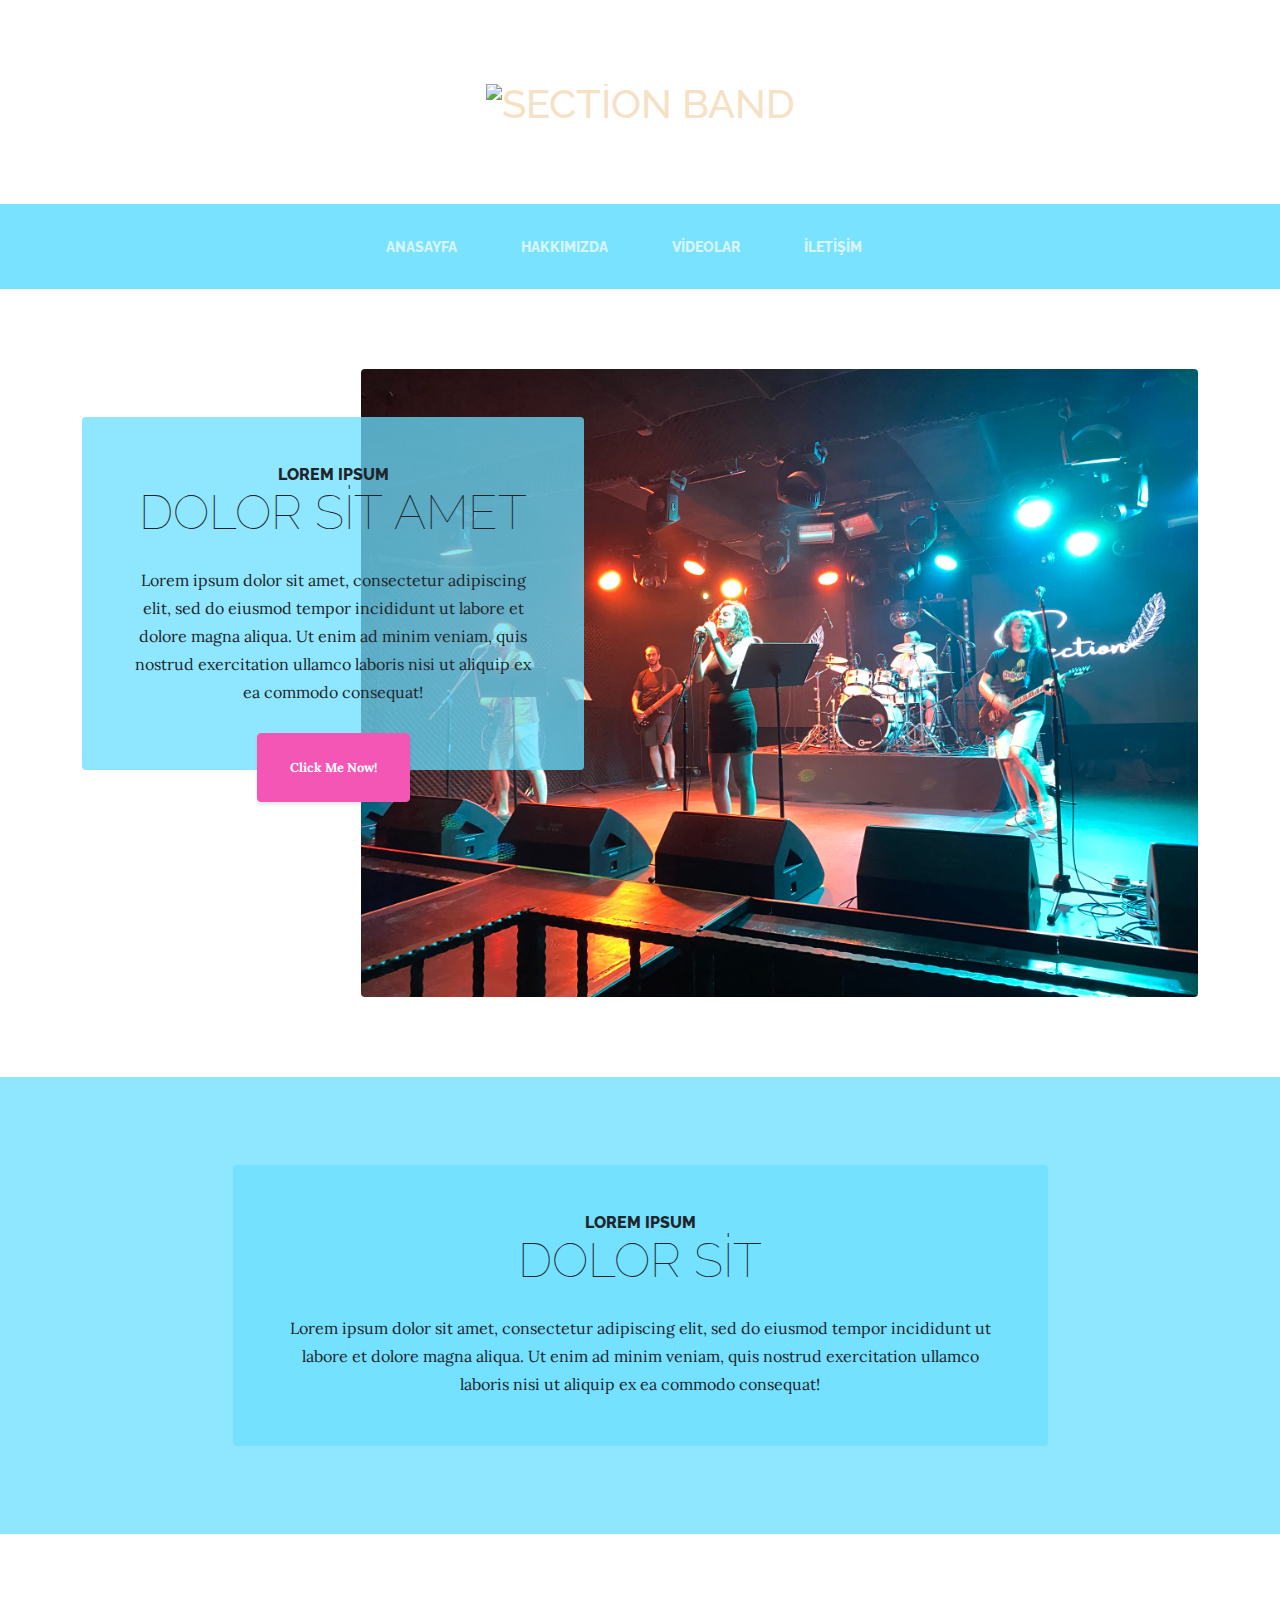
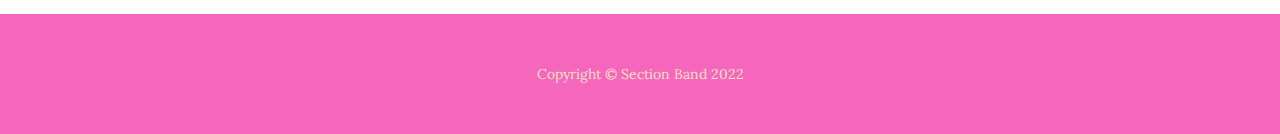
==== fevkaladenin-fevkinde-gizlilikteki-akorlar/index.html @ 1e358be3 "add fevkaladenin fevkinde gizlilikteki akorlar" ====
<!DOCTYPE html>
<html lang="tr">
    <head>
        <meta charset="utf-8" />
        <meta name="viewport" content="width=device-width, initial-scale=1, shrink-to-fit=no" />
        <meta name="description" content="" />
        <meta name="author" content="Utku Doğanay" />
        <title>Section Band - Akorlar</title>
        <link rel="icon" type="image/x-icon" href="/assets/favicon.ico" />
        <!-- Font Awesome icons (free version)-->
        <script src="https://use.fontawesome.com/releases/v6.1.0/js/all.js" crossorigin="anonymous"></script>
        <!-- Google fonts-->
        <link href="https://fonts.googleapis.com/css?family=Raleway:100,100i,200,200i,300,300i,400,400i,500,500i,600,600i,700,700i,800,800i,900,900i" rel="stylesheet" />
        <link href="https://fonts.googleapis.com/css?family=Lora:400,400i,700,700i" rel="stylesheet" />
        <!-- Core theme CSS (includes Bootstrap)-->
        <link href="/css/styles.css" rel="stylesheet" />
    </head>
    <body>
        <header>
            <h1 class="site-heading text-center text-faded d-none d-lg-block">
                <img style="width: 480px; height: auto" src="/assets/img/section-banner.png" alt="Section Band" />
            </h1>
        </header>
        <!-- Navigation-->
        <nav class="navbar navbar-expand-lg navbar-dark py-lg-4" id="mainNav">
            <div class="container">
                <a class="navbar-brand text-uppercase fw-bold d-lg-none" href="/">Section Band</a>
                <button class="navbar-toggler" type="button" data-bs-toggle="collapse" data-bs-target="#navbarSupportedContent" aria-controls="navbarSupportedContent" aria-expanded="false" aria-label="Toggle navigation"><span class="navbar-toggler-icon"></span></button>
                <div class="collapse navbar-collapse" id="navbarSupportedContent">
                    <ul class="navbar-nav mx-auto">
                        <li class="nav-item px-lg-4"><a class="nav-link" href="/">ANASAYFA</a></li>
                        <li class="nav-item px-lg-4"><a class="nav-link" href="/about.html">HAKKIMIZDA</a></li>
                        <li class="nav-item px-lg-4"><a class="nav-link" href="/videos.html">VİDEOLAR</a></li>
                        <li class="nav-item px-lg-4"><a class="nav-link" href="/contact-us.html">İLETİŞİM</a></li>
                    <ul>
                </div>
            </div>
        </nav>
        <section class="page-section clearfix">
            <div class="container">
                <div class="intro">
                    <img class="intro-img img-fluid mb-3 mb-lg-0 rounded" src="/assets/img/main-photo.jpg" alt="..." />
                    <div class="intro-text left-0 text-center bg-faded p-5 rounded">
                        <h2 class="section-heading mb-4">
                            <span class="section-heading-upper">Lorem Ipsum</span>
                            <span class="section-heading-lower">Dolor Sit Amet</span>
                        </h2>
                        <p class="mb-3">Lorem ipsum dolor sit amet, consectetur adipiscing elit, sed do eiusmod tempor incididunt ut labore et dolore magna aliqua. Ut enim ad minim veniam, quis nostrud exercitation ullamco laboris nisi ut aliquip ex ea commodo consequat!</p>
                        <div class="intro-button mx-auto"><a class="btn btn-secondary btn-xl" href="#!">Click Me Now!</a></div>
                    </div>
                </div>
            </div>
        </section>
        <section class="page-section cta">
            <div class="container">
                <div class="row">
                    <div class="col-xl-9 mx-auto">
                        <div class="cta-inner bg-faded text-center rounded">
                            <h2 class="section-heading mb-4">
                                <span class="section-heading-upper">Lorem Ipsum</span>
                                <span class="section-heading-lower">Dolor Sit</span>
                            </h2>
                            <p class="mb-0">Lorem ipsum dolor sit amet, consectetur adipiscing elit, sed do eiusmod tempor incididunt ut labore et dolore magna aliqua. Ut enim ad minim veniam, quis nostrud exercitation ullamco laboris nisi ut aliquip ex ea commodo consequat!</p>
                        </div>
                    </div>
                </div>
            </div>
        </section>
        <footer class="footer text-faded text-center py-5">
            <div class="container"><p class="m-0 small">Copyright &copy; Section Band 2022</p></div>
        </footer>
        <!-- Bootstrap core JS-->
        <script src="https://cdn.jsdelivr.net/npm/bootstrap@5.1.3/dist/js/bootstrap.bundle.min.js"></script>
        <!-- Core theme JS-->
        <script src="/js/scripts.js"></script>
    </body>
</html>
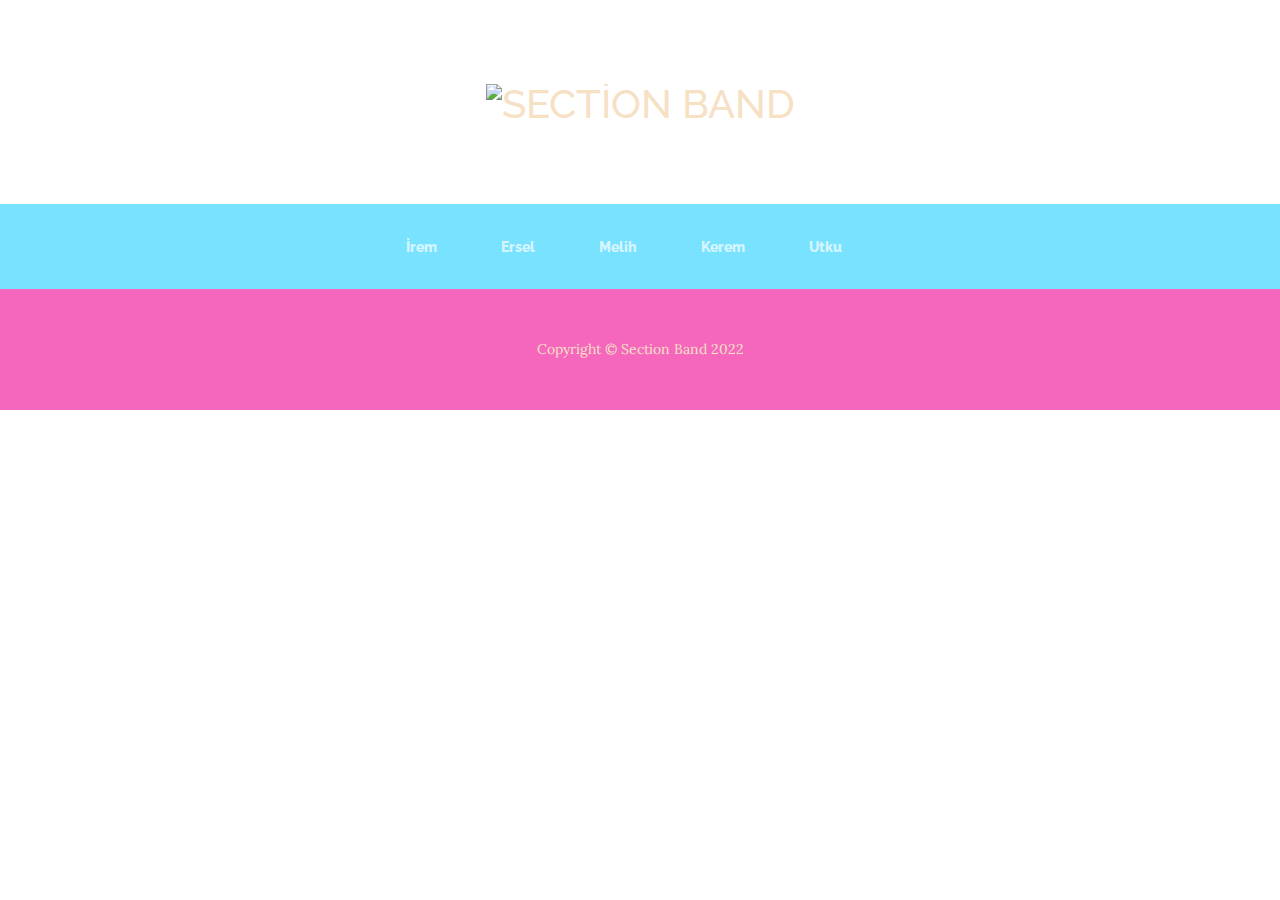
==== commit 8fb2f0bb: "nope" ====
--- a/fevkaladenin-fevkinde-gizlilikteki-akorlar/index.html
+++ b/fevkaladenin-fevkinde-gizlilikteki-akorlar/index.html
@@ -28,44 +28,15 @@
                 <button class="navbar-toggler" type="button" data-bs-toggle="collapse" data-bs-target="#navbarSupportedContent" aria-controls="navbarSupportedContent" aria-expanded="false" aria-label="Toggle navigation"><span class="navbar-toggler-icon"></span></button>
                 <div class="collapse navbar-collapse" id="navbarSupportedContent">
                     <ul class="navbar-nav mx-auto">
-                        <li class="nav-item px-lg-4"><a class="nav-link" href="/">ANASAYFA</a></li>
-                        <li class="nav-item px-lg-4"><a class="nav-link" href="/about.html">HAKKIMIZDA</a></li>
-                        <li class="nav-item px-lg-4"><a class="nav-link" href="/videos.html">VİDEOLAR</a></li>
-                        <li class="nav-item px-lg-4"><a class="nav-link" href="/contact-us.html">İLETİŞİM</a></li>
+                        <li class="nav-item px-lg-4"><a class="nav-link" href="/fevkaladenin-fevkinde-gizlilikteki-akorlar/resources/221122-kerem.pdf">İrem</a></li>
+                        <li class="nav-item px-lg-4"><a class="nav-link" href="/fevkaladenin-fevkinde-gizlilikteki-akorlar/resources/221122-kerem.pdf">Ersel</a></li>
+                        <li class="nav-item px-lg-4"><a class="nav-link" href="/fevkaladenin-fevkinde-gizlilikteki-akorlar/resources/221122-kerem.pdf">Melih</a></li>
+                        <li class="nav-item px-lg-4"><a class="nav-link" href="/fevkaladenin-fevkinde-gizlilikteki-akorlar/resources/221122-kerem.pdf">Kerem</a></li>
+                        <li class="nav-item px-lg-4"><a class="nav-link" href="/fevkaladenin-fevkinde-gizlilikteki-akorlar/resources/221122-kerem.pdf">Utku</a></li>
                     <ul>
                 </div>
             </div>
         </nav>
-        <section class="page-section clearfix">
-            <div class="container">
-                <div class="intro">
-                    <img class="intro-img img-fluid mb-3 mb-lg-0 rounded" src="/assets/img/main-photo.jpg" alt="..." />
-                    <div class="intro-text left-0 text-center bg-faded p-5 rounded">
-                        <h2 class="section-heading mb-4">
-                            <span class="section-heading-upper">Lorem Ipsum</span>
-                            <span class="section-heading-lower">Dolor Sit Amet</span>
-                        </h2>
-                        <p class="mb-3">Lorem ipsum dolor sit amet, consectetur adipiscing elit, sed do eiusmod tempor incididunt ut labore et dolore magna aliqua. Ut enim ad minim veniam, quis nostrud exercitation ullamco laboris nisi ut aliquip ex ea commodo consequat!</p>
-                        <div class="intro-button mx-auto"><a class="btn btn-secondary btn-xl" href="#!">Click Me Now!</a></div>
-                    </div>
-                </div>
-            </div>
-        </section>
-        <section class="page-section cta">
-            <div class="container">
-                <div class="row">
-                    <div class="col-xl-9 mx-auto">
-                        <div class="cta-inner bg-faded text-center rounded">
-                            <h2 class="section-heading mb-4">
-                                <span class="section-heading-upper">Lorem Ipsum</span>
-                                <span class="section-heading-lower">Dolor Sit</span>
-                            </h2>
-                            <p class="mb-0">Lorem ipsum dolor sit amet, consectetur adipiscing elit, sed do eiusmod tempor incididunt ut labore et dolore magna aliqua. Ut enim ad minim veniam, quis nostrud exercitation ullamco laboris nisi ut aliquip ex ea commodo consequat!</p>
-                        </div>
-                    </div>
-                </div>
-            </div>
-        </section>
         <footer class="footer text-faded text-center py-5">
             <div class="container"><p class="m-0 small">Copyright &copy; Section Band 2022</p></div>
         </footer>
